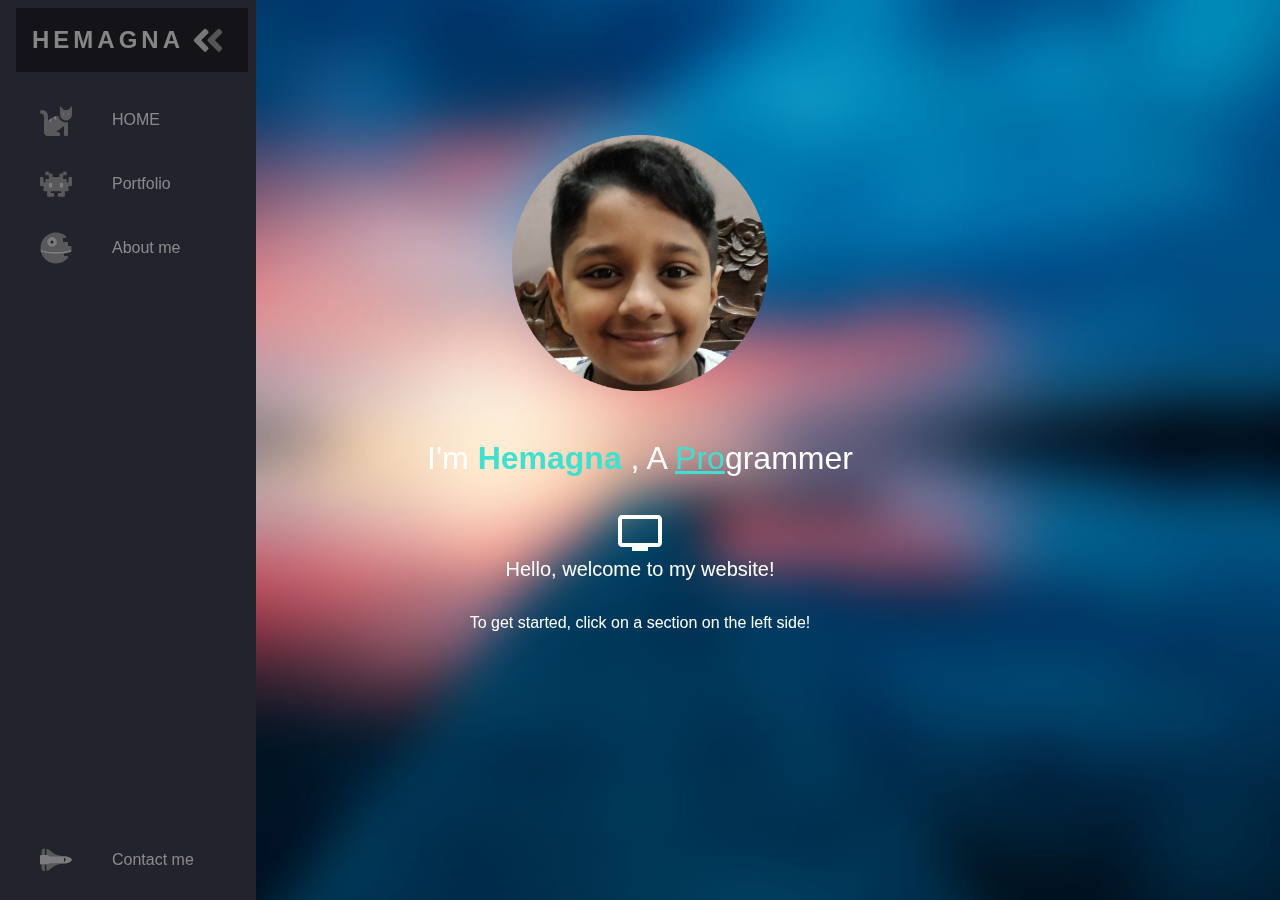
==== index.html @ 5d030bc4 "Add files via upload" ====
<!DOCTYPE html>
<html lang="en">
  <head>
    <!-- Required meta tags -->
    <meta charset="utf-8" />
    <meta
      name="viewport"
      content="width=device-width, initial-scale=1, shrink-to-fit=no"
    />

    <!-- Bootstrap CSS -->
    <link
      rel="stylesheet"
      href="https://cdn.jsdelivr.net/npm/bootstrap@4.5.3/dist/css/bootstrap.min.css"
    />
    <link rel="stylesheet" href="./css/styles.css" />

    <title>Hemagna Rao</title>

    <link
      href="[data-uri]"
      rel="icon"
      type="image/x-icon"
    />  
  </head>
  <body>
    <nav class="navbar">
      <ul class="navbar-nav">
        <li class="logo">
          <a href="#" class="nav-link">
            <span class="link-text logo-text">Hemagna</span>
            <svg
              aria-hidden="true"
              focusable="false"
              data-prefix="fad"
              data-icon="angle-double-right"
              role="img"
              xmlns="http://www.w3.org/2000/svg"
              viewBox="0 0 448 512"
              class="svg-inline--fa fa-angle-double-right fa-w-14 fa-5x"
            >
              <g class="fa-group">
                <path
                  fill="currentColor"
                  d="M224 273L88.37 409a23.78 23.78 0 0 1-33.8 0L32 386.36a23.94 23.94 0 0 1 0-33.89l96.13-96.37L32 159.73a23.94 23.94 0 0 1 0-33.89l22.44-22.79a23.78 23.78 0 0 1 33.8 0L223.88 239a23.94 23.94 0 0 1 .1 34z"
                  class="fa-secondary"
                ></path>
                <path
                  fill="currentColor"
                  d="M415.89 273L280.34 409a23.77 23.77 0 0 1-33.79 0L224 386.26a23.94 23.94 0 0 1 0-33.89L320.11 256l-96-96.47a23.94 23.94 0 0 1 0-33.89l22.52-22.59a23.77 23.77 0 0 1 33.79 0L416 239a24 24 0 0 1-.11 34z"
                  class="fa-primary"
                ></path>
              </g>
            </svg>
          </a>
        </li>

        <li class="nav-item">
          <a href="#" class="nav-link">
            <svg
              aria-hidden="true"
              focusable="false"
              data-prefix="fad"
              data-icon="cat"
              role="img"
              xmlns="http://www.w3.org/2000/svg"
              viewBox="0 0 512 512"
              class="svg-inline--fa fa-cat fa-w-16 fa-9x"
            >
              <g class="fa-group">
                <path
                  fill="currentColor"
                  d="M448 96h-64l-64-64v134.4a96 96 0 0 0 192 0V32zm-72 80a16 16 0 1 1 16-16 16 16 0 0 1-16 16zm80 0a16 16 0 1 1 16-16 16 16 0 0 1-16 16zm-165.41 16a204.07 204.07 0 0 0-34.59 2.89V272l-43.15-64.73a183.93 183.93 0 0 0-44.37 26.17L192 304l-60.94-30.47L128 272v-80a96.1 96.1 0 0 0-96-96 32 32 0 0 0 0 64 32 32 0 0 1 32 32v256a64.06 64.06 0 0 0 64 64h176a16 16 0 0 0 16-16v-16a32 32 0 0 0-32-32h-32l128-96v144a16 16 0 0 0 16 16h32a16 16 0 0 0 16-16V289.86a126.78 126.78 0 0 1-32 4.54c-61.81 0-113.52-44.05-125.41-102.4z"
                  class="fa-secondary"
                ></path>
                <path
                  fill="currentColor"
                  d="M376 144a16 16 0 1 0 16 16 16 16 0 0 0-16-16zm80 0a16 16 0 1 0 16 16 16 16 0 0 0-16-16zM131.06 273.53L192 304l-23.52-70.56a192.06 192.06 0 0 0-37.42 40.09zM256 272v-77.11a198.62 198.62 0 0 0-43.15 12.38z"
                  class="fa-primary"
                ></path>
              </g>
            </svg>
            <span class="link-text">HOME</span>
          </a>
        </li>

        <li class="nav-item">
          <a href="#" class="nav-link">
            <svg
              aria-hidden="true"
              focusable="false"
              data-prefix="fad"
              data-icon="alien-monster"
              role="img"
              xmlns="http://www.w3.org/2000/svg"
              viewBox="0 0 576 512"
              class="svg-inline--fa fa-alien-monster fa-w-18 fa-9x"
            >
              <g class="fa-group">
                <path
                  fill="currentColor"
                  d="M560,128H528a15.99954,15.99954,0,0,0-16,16v80H480V176a15.99954,15.99954,0,0,0-16-16H416V96h48a16.00079,16.00079,0,0,0,16-16V48a15.99954,15.99954,0,0,0-16-16H432a15.99954,15.99954,0,0,0-16,16V64H368a15.99954,15.99954,0,0,0-16,16v48H224V80a15.99954,15.99954,0,0,0-16-16H160V48a15.99954,15.99954,0,0,0-16-16H112A15.99954,15.99954,0,0,0,96,48V80a16.00079,16.00079,0,0,0,16,16h48v64H112a15.99954,15.99954,0,0,0-16,16v48H64V144a15.99954,15.99954,0,0,0-16-16H16A15.99954,15.99954,0,0,0,0,144V272a16.00079,16.00079,0,0,0,16,16H64v80a16.00079,16.00079,0,0,0,16,16h48v80a16.00079,16.00079,0,0,0,16,16h96a16.00079,16.00079,0,0,0,16-16V432a15.99954,15.99954,0,0,0-16-16H192V384H384v32H336a15.99954,15.99954,0,0,0-16,16v32a16.00079,16.00079,0,0,0,16,16h96a16.00079,16.00079,0,0,0,16-16V384h48a16.00079,16.00079,0,0,0,16-16V288h48a16.00079,16.00079,0,0,0,16-16V144A15.99954,15.99954,0,0,0,560,128ZM224,320H160V224h64Zm192,0H352V224h64Z"
                  class="fa-secondary"
                ></path>
                <path
                  fill="currentColor"
                  d="M160,320h64V224H160Zm192-96v96h64V224Z"
                  class="fa-primary"
                ></path>
              </g>
            </svg>
            <span class="link-text">Portfolio</span>
          </a>
        </li>

        <li class="nav-item">
          <a href="#" class="nav-link">
            <svg
              aria-hidden="true"
              focusable="false"lll
              data-prefix="fad"
              data-icon="space-station-moon-alt"
              role="img"
              xmlns="http://www.w3.org/2000/svg"
              viewBox="0 0 512 512"
              class="svg-inline--fa fa-space-station-moon-alt fa-w-16 fa-5x"
            >
              <g class="fa-group">
                <path
                  fill="currentColor"
                  d="M501.70312,224H448V160H368V96h48V66.67383A246.86934,246.86934,0,0,0,256,8C119.03125,8,8,119.0332,8,256a250.017,250.017,0,0,0,1.72656,28.26562C81.19531,306.76953,165.47656,320,256,320s174.80469-13.23047,246.27344-35.73438A250.017,250.017,0,0,0,504,256,248.44936,248.44936,0,0,0,501.70312,224ZM192,240a80,80,0,1,1,80-80A80.00021,80.00021,0,0,1,192,240ZM384,343.13867A940.33806,940.33806,0,0,1,256,352c-87.34375,0-168.71094-11.46094-239.28906-31.73633C45.05859,426.01953,141.29688,504,256,504a247.45808,247.45808,0,0,0,192-91.0918V384H384Z"
                  class="fa-secondary"
                ></path>
                <path
                  fill="currentColor"
                  d="M256,320c-90.52344,0-174.80469-13.23047-246.27344-35.73438a246.11376,246.11376,0,0,0,6.98438,35.998C87.28906,340.53906,168.65625,352,256,352s168.71094-11.46094,239.28906-31.73633a246.11376,246.11376,0,0,0,6.98438-35.998C430.80469,306.76953,346.52344,320,256,320Zm-64-80a80,80,0,1,0-80-80A80.00021,80.00021,0,0,0,192,240Zm0-104a24,24,0,1,1-24,24A23.99993,23.99993,0,0,1,192,136Z"
                  class="fa-primary"
                ></path>
              </g>
            </svg>
            <span class="link-text">About me</span>
          </a>
        </li>

        <li class="nav-item">
          <a href="#" class="nav-link">
            <svg
              aria-hidden="true"
              focusable="false"
              data-prefix="fad"
              data-icon="space-shuttle"
              role="img"
              xmlns="http://www.w3.org/2000/svg"
              viewBox="0 0 640 512"
              class="svg-inline--fa fa-space-shuttle fa-w-20 fa-5x"
            >
              <g class="fa-group">
                <path
                  fill="currentColor"
                  d="M32 416c0 35.35 21.49 64 48 64h16V352H32zm154.54-232h280.13L376 168C243 140.59 222.45 51.22 128 34.65V160h18.34a45.62 45.62 0 0 1 40.2 24zM32 96v64h64V32H80c-26.51 0-48 28.65-48 64zm114.34 256H128v125.35C222.45 460.78 243 371.41 376 344l90.67-16H186.54a45.62 45.62 0 0 1-40.2 24z"
                  class="fa-secondary"
                ></path>
                <path
                  fill="currentColor"
                  d="M592.6 208.24C559.73 192.84 515.78 184 472 184H186.54a45.62 45.62 0 0 0-40.2-24H32c-23.2 0-32 10-32 24v144c0 14 8.82 24 32 24h114.34a45.62 45.62 0 0 0 40.2-24H472c43.78 0 87.73-8.84 120.6-24.24C622.28 289.84 640 272 640 256s-17.72-33.84-47.4-47.76zM488 296a8 8 0 0 1-8-8v-64a8 8 0 0 1 8-8c31.91 0 31.94 80 0 80z"
                  class="fa-primary"
                ></path>
              </g>
            </svg>
            <span class="link-text">Contact me</span>
          </a>
        </li>
      </ul>
    </nav>

    <section class="home">
      <div id="bg" style="z-index: -1">
        <img src="./images/bg1.jpg" alt="" />
      </div>
      <div style="text-align: center">
        <img
          src="./images/mypic.png"
          alt="my pic"
          width="20%"
          style="margin-top: 15vh"
        />
      </div>

      <h2 class="myH2">
        I'm <b style="color: turquoise">Hemagna</b> , A
        <u style="color: turquoise">Pro</u>grammer
      </h2>
      <br />
      <div style="text-align: center">
        <img
          src="./images/ic_personal_video_48px.svg"
          alt="computer"
          style="text-align: center"
        />
      </div>
      <h5 style="text-align: center">
        Hello, welcome to my website!
      </h5>
      <br />
      <h6 style="text-align: center">
        To get started, click on a section on the <span id="direction">left</span> side!
      </h6>
    </section>

    <!-- Jquery needed -->
    <script src="https://ajax.googleapis.com/ajax/libs/jquery/3.1.1/jquery.min.js"></script>
    <script src="js/index.js"></script>

    <!-- Function used to shrink nav bar removing paddings and adding black background -->

    <!--  jQuery and Bootstrap Bundle (includes Popper) -->
    <script src="https://code.jquery.com/jquery-3.5.1.slim.min.js"></script>
    <script src="https://cdn.jsdelivr.net/npm/bootstrap@4.5.3/dist/js/bootstrap.bundle.min.js"></script>
  </body>
</html>
---- css/styles.css ----
nav {
  background-color: rgb(63, 114, 158);
  overflow-y: hidden; /* Hide vertical scrollbar */
  overflow-x: hidden; /* Hide horizontal scrollbar */
}
.navbar-brand {
  overflow: hidden; /* Ensures the content is not revealed until the animation */
  border-right: 0.15em solid orange; /* The typwriter cursor */
  white-space: nowrap; /* Keeps the content on a single line */
  margin: 0 auto; /* Gives that scrolling effect as the typing happens */
  letter-spacing: 0.15em; /* Adjust as needed */
  animation: typing 3.5s steps(40, end), blink-caret 0.75s step-end infinite;
}

@keyframes blink-caret {
  from,
  to {
    border-color: transparent;
  }
  50% {
    border-color: orange;
  }
}
#first {
  height: 100%;
}

div.row {
  text-align: center;
}
.card {
  text-align: center;
  z-index: -1;
}
#pricing {
  padding: 100px;
}

.price-text {
  font-size: 3rem;
  line-height: 1.5;
}

.pricing-column {
  padding: 3% 2%;
}
:root {
  font-size: 16px;
  font-family: "Open Sans";
  --text-primary: #b6b6b6;
  --text-secondary: #ececec;
  --bg-primary: #23232e;
  --bg-secondary: #141418;
  --transition-speed: 600ms;
}

body {
  color: black;
  background-color: white;
  margin: 0;
  padding: 0;
}

body::-webkit-scrollbar {
  width: 0.25rem;
}

body::-webkit-scrollbar-track {
  background: #1e1e24;
}

body::-webkit-scrollbar-thumb {
  background: #6649b8;
}

main {
  margin-left: 5rem;
  padding: 1rem;
}

.navbar {
  position: fixed;
  background-color: var(--bg-primary);
  transition: width 600ms ease;
  overflow-y: hidden; /* Hide vertical scrollbar */
  overflow-x: hidden; /* Hide horizontal scrollbar */

}

.navbar-nav {
  list-style: none;
  padding: 0;
  margin: 0;
  display: flex;
  flex-direction: column;
  align-items: center;
  height: 100%;
}

.nav-item {
  width: 100%;
}

.nav-item:last-child {
  margin-top: auto;
}

.nav-link {
  display: flex;
  align-items: center;
  height: 4rem;
  color: var(--text-primary);
  text-decoration: none;
  filter: grayscale(100%) opacity(0.7);
  transition: var(--transition-speed);
}

.nav-link:hover {
  filter: grayscale(0%) opacity(1);
  background: var(--bg-secondary);
  color: var(--text-secondary);
}

.link-text {
  display: none;
  margin-left: 1rem;
}

.nav-link svg {
  width: 2rem;
  min-width: 2rem;
  margin: 0 1.5rem;
}

.fa-primary {
  color: #ff7eee;
}

.fa-secondary {
  color: #df49a6;
}

.fa-primary,
.fa-secondary {
  transition: var(--transition-speed);
}

.logo {
  font-weight: bold;
  text-transform: uppercase;
  margin-bottom: 1rem;
  text-align: center;
  color: var(--text-secondary);
  background: var(--bg-secondary);
  font-size: 1.5rem;
  letter-spacing: 0.3ch;
  width: 100%;
}

.logo svg {
  transform: rotate(0deg);
  transition: var(--transition-speed);
}

.logo-text {
  display: inline;
  position: absolute;
  left: -999px;
  transition: var(--transition-speed);
}

.navbar:hover .logo svg {
  transform: rotate(-180deg);
}

/* Small screens */
@media only screen and (max-width: 600px) {
  .navbar {
    bottom: 0;
    width: 100vw;
    height: 5rem;
  }

  .logo {
    display: none;
  }

  .navbar-nav {
    flex-direction: row;
  }

  .nav-link {
    justify-content: center;
  }

  main {
    margin: 0;
  }
}

/* Large screens */
@media only screen and (min-width: 600px) {
  .navbar {
    top: 0;
    width: 7rem;
    height: 100vh;
  }

  .navbar:hover {
    width: 16rem;
  }

  .navbar:hover .link-text {
    display: inline;
  }

  .navbar:hover .logo svg {
    margin-left: 11rem;
  }

  .navbar:hover .logo-text {
    left: 0px;
  }
}

.myH2 {
  text-align: center;
  padding-top: 3rem;
}
.home {
  height: 100vh;
  width: 100vw;
  color: #ffffff;
}
#bg {
  position: fixed;
  top: -50%;
  left: -50%;
  width: 200%;
  height: 200%;
}
#bg img {
  position: absolute;
  top: 0;
  left: 0;
  right: 0;
  bottom: 0;
  margin: auto;
  min-width: 50%;
  min-height: 50%;
}
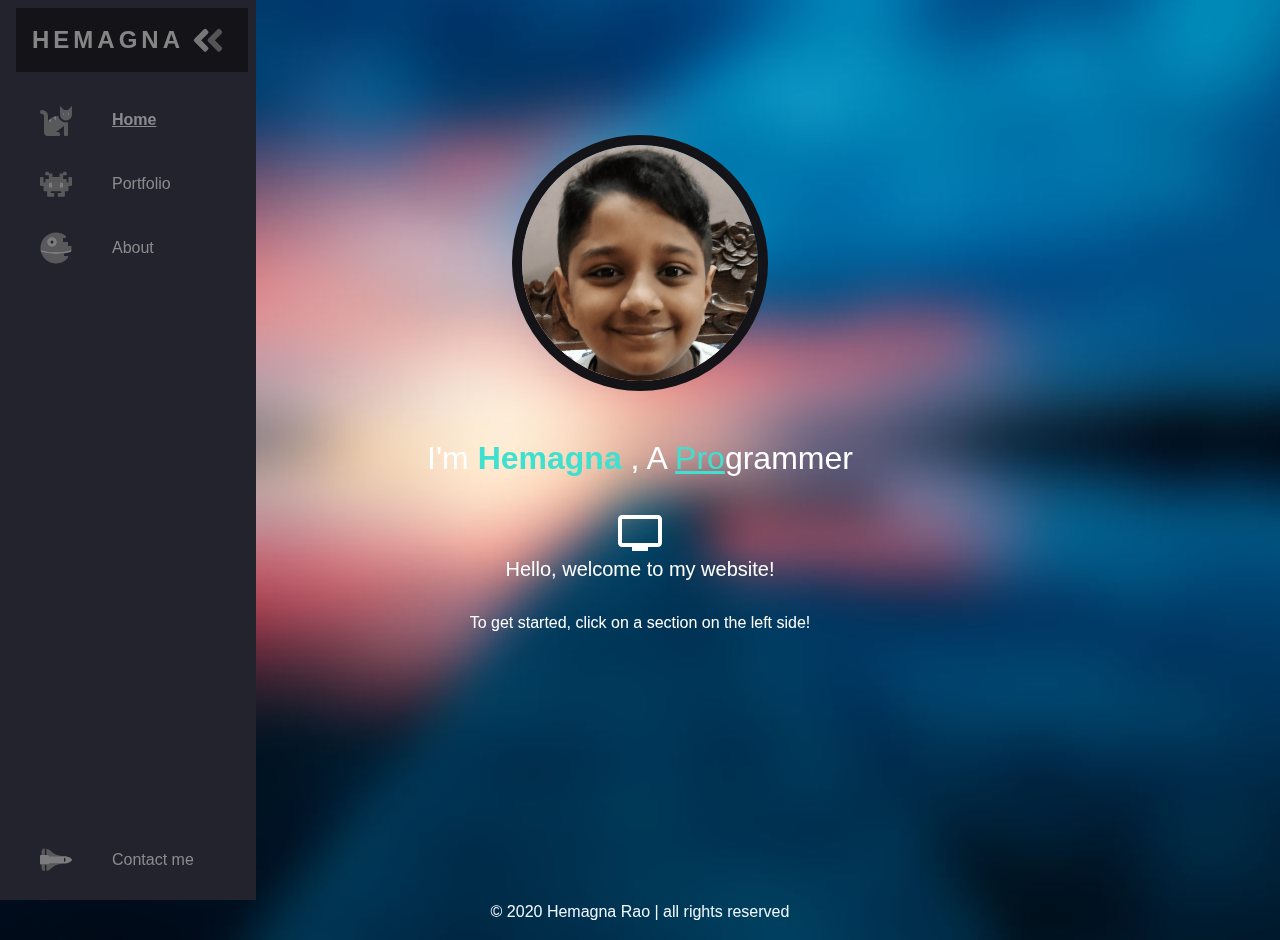
==== commit becaca73: "hmmm updated" ====
--- a/index.html
+++ b/index.html
@@ -1,27 +1,22 @@
 <!DOCTYPE html>
 <html lang="en">
   <head>
-    <!-- Required meta tags -->
     <meta charset="utf-8" />
     <meta
       name="viewport"
       content="width=device-width, initial-scale=1, shrink-to-fit=no"
     />
-
-    <!-- Bootstrap CSS -->
     <link
       rel="stylesheet"
       href="https://cdn.jsdelivr.net/npm/bootstrap@4.5.3/dist/css/bootstrap.min.css"
     />
     <link rel="stylesheet" href="./css/styles.css" />
-
     <title>Hemagna Rao</title>
-
     <link
       href="[data-uri]"
       rel="icon"
       type="image/x-icon"
-    />  
+    />
   </head>
   <body>
     <nav class="navbar">
@@ -54,7 +49,6 @@
             </svg>
           </a>
         </li>
-
         <li class="nav-item">
           <a href="#" class="nav-link">
             <svg
@@ -80,10 +74,11 @@
                 ></path>
               </g>
             </svg>
-            <span class="link-text">HOME</span>
-          </a>
-        </li>
-
+            <span class="link-text">
+              <b><u>Home</u></b>
+            </span>
+          </a>
+        </li>
         <li class="nav-item">
           <a href="#" class="nav-link">
             <svg
@@ -112,12 +107,12 @@
             <span class="link-text">Portfolio</span>
           </a>
         </li>
-
-        <li class="nav-item">
-          <a href="#" class="nav-link">
-            <svg
-              aria-hidden="true"
-              focusable="false"lll
+        <li class="nav-item">
+          <a href="#" class="nav-link">
+            <svg
+              aria-hidden="true"
+              focusable="false"
+              lll
               data-prefix="fad"
               data-icon="space-station-moon-alt"
               role="img"
@@ -138,10 +133,9 @@
                 ></path>
               </g>
             </svg>
-            <span class="link-text">About me</span>
-          </a>
-        </li>
-
+            <span class="link-text">About </span>
+          </a>
+        </li>
         <li class="nav-item">
           <a href="#" class="nav-link">
             <svg
@@ -172,7 +166,6 @@
         </li>
       </ul>
     </nav>
-
     <section class="home">
       <div id="bg" style="z-index: -1">
         <img src="./images/bg1.jpg" alt="" />
@@ -183,9 +176,9 @@
           alt="my pic"
           width="20%"
           style="margin-top: 15vh"
+          class="mypic"
         />
       </div>
-
       <h2 class="myH2">
         I'm <b style="color: turquoise">Hemagna</b> , A
         <u style="color: turquoise">Pro</u>grammer
@@ -198,22 +191,27 @@
           style="text-align: center"
         />
       </div>
-      <h5 style="text-align: center">
-        Hello, welcome to my website!
-      </h5>
+      <h5 style="text-align: center">Hello, welcome to my website!</h5>
       <br />
       <h6 style="text-align: center">
-        To get started, click on a section on the <span id="direction">left</span> side!
+        To get started, click on a section on the
+        <span id="direction">left</span> side!
       </h6>
     </section>
+    <p style="text-align: center; color: aliceblue" class="copyright">
+      © 2020 Hemagna Rao | all rights reserved
+    </p>
+    <!-- The core Firebase JS SDK is always required and must be listed first -->
+    <script src="/__/firebase/7.24.0/firebase-app.js"></script>
 
-    <!-- Jquery needed -->
+    <!-- TODO: Add SDKs for Firebase products that you want to use
+     https://firebase.google.com/docs/web/setup#available-libraries -->
+    <script src="/__/firebase/7.24.0/firebase-analytics.js"></script>
+
+    <!-- Initialize Firebase -->
+    <script src="/__/firebase/init.js"></script>
     <script src="https://ajax.googleapis.com/ajax/libs/jquery/3.1.1/jquery.min.js"></script>
     <script src="js/index.js"></script>
-
-    <!-- Function used to shrink nav bar removing paddings and adding black background -->
-
-    <!--  jQuery and Bootstrap Bundle (includes Popper) -->
     <script src="https://code.jquery.com/jquery-3.5.1.slim.min.js"></script>
     <script src="https://cdn.jsdelivr.net/npm/bootstrap@4.5.3/dist/js/bootstrap.bundle.min.js"></script>
   </body>
--- a/css/styles.css
+++ b/css/styles.css
@@ -55,8 +55,6 @@
 }
 
 body {
-  color: black;
-  background-color: white;
   margin: 0;
   padding: 0;
 }
@@ -84,7 +82,6 @@
   transition: width 600ms ease;
   overflow-y: hidden; /* Hide vertical scrollbar */
   overflow-x: hidden; /* Hide horizontal scrollbar */
-
 }
 
 .navbar-nav {
@@ -195,6 +192,11 @@
 
   main {
     margin: 0;
+  }
+  .mypic {
+    height: 25vh;
+    width: 25vh;
+    border: #141418 5px solid;
   }
 }
 
@@ -249,3 +251,13 @@
   min-width: 50%;
   min-height: 50%;
 }
+.mypic {
+  border: #141418 10px solid;
+  border-radius: 100%;
+}
+  
+@media only screen and (max-width: 600px) {
+  .copyright {
+    margin-bottom: 10vh;
+  }
+}
